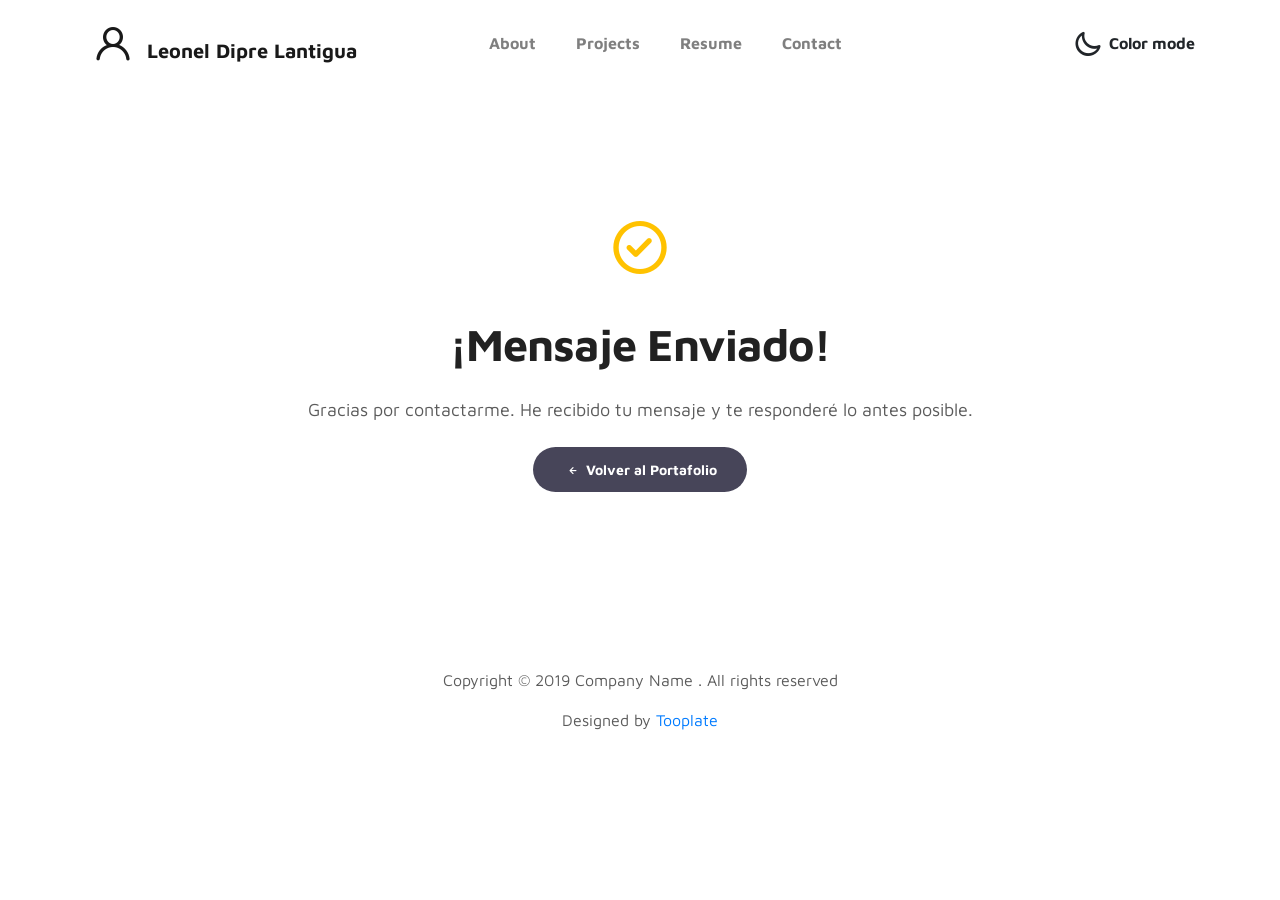
==== thank-you.html @ 057d1d7f "Primer commit Actualizacion y modificaciones de portafolio" ====
<!doctype html>
<html lang="en">
  <head>
    <meta charset="utf-8">
    <meta name="viewport" content="width=device-width, initial-scale=1, shrink-to-fit=no">
    <meta name="description" content="">
    <meta name="author" content="">

    <title>Mensaje Enviado - Portafolio</title>

    <link rel="stylesheet" href="css/bootstrap.min.css">
    <link rel="stylesheet" href="css/unicons.css">
    <link rel="stylesheet" href="css/owl.carousel.min.css">
    <link rel="stylesheet" href="css/owl.theme.default.min.css">

    <!-- MAIN STYLE -->
    <link rel="stylesheet" href="css/tooplate-style.css">
  </head>
  <body>

    <!-- MENU -->
    <nav class="navbar navbar-expand-sm navbar-light">
        <div class="container">
            <a class="navbar-brand" href="index.html"><i class='uil uil-user'></i> Leonel Dipre Lantigua</a>

            <button class="navbar-toggler" type="button" data-toggle="collapse" data-target="#navbarNav" aria-controls="navbarNav" aria-expanded="false"
                aria-label="Toggle navigation">
                <span class="navbar-toggler-icon"></span>
                <span class="navbar-toggler-icon"></span>
                <span class="navbar-toggler-icon"></span>
            </button>

            <div class="collapse navbar-collapse" id="navbarNav">
                <ul class="navbar-nav mx-auto">
                    <li class="nav-item">
                        <a href="index.html#about" class="nav-link"><span data-hover="About">About</span></a>
                    </li>
                    <li class="nav-item">
                        <a href="index.html#project" class="nav-link"><span data-hover="Projects">Projects</span></a>
                    </li>
                    <li class="nav-item">
                        <a href="index.html#resume" class="nav-link"><span data-hover="Resume">Resume</span></a>
                    </li>
                    <li class="nav-item">
                        <a href="index.html#contact" class="nav-link"><span data-hover="Contact">Contact</span></a>
                    </li>
                </ul>

                <ul class="navbar-nav ml-lg-auto">
                    <div class="ml-lg-4">
                      <div class="color-mode d-lg-flex justify-content-center align-items-center">
                        <i class="color-mode-icon"></i>
                        Color mode
                      </div>
                    </div>
                </ul>
            </div>
        </div>
    </nav>

    <!-- THANK YOU MESSAGE -->
    <section class="about full-screen d-lg-flex justify-content-center align-items-center" id="thankyou">
        <div class="container">
            <div class="row justify-content-center">
                <div class="col-lg-8 col-md-10 col-12 text-center">
                    <div class="about-text">
                        <i class="uil uil-check-circle" style="font-size: 4rem; color: #ffc200; margin-bottom: 1rem;"></i>
                        <h1 class="animated animated-text mb-4">¡Mensaje Enviado!</h1>
                        <p class="mb-4">Gracias por contactarme. He recibido tu mensaje y te responderé lo antes posible.</p>
                        
                        <div class="custom-btn-group mt-4">
                          <a href="index.html" class="btn custom-btn custom-btn-bg">
                            <i class='uil uil-arrow-left'></i> Volver al Portafolio
                          </a>
                        </div>
                    </div>
                </div>
            </div>
        </div>
    </section>

    <!-- FOOTER -->
     <footer class="footer py-5">
          <div class="container">
               <div class="row">
                    <div class="col-lg-12 col-12">                                
                        <p class="copyright-text text-center">Copyright &copy; 2019 Company Name . All rights reserved</p>
                        <p class="copyright-text text-center">Designed by <a rel="nofollow" href="https://www.facebook.com/tooplate">Tooplate</a></p>
                    </div>
               </div>
          </div>
     </footer>

    <script src="js/jquery-3.3.1.min.js"></script>
    <script src="js/popper.min.js"></script>
    <script src="js/bootstrap.min.js"></script>
    <script src="js/Headroom.js"></script>
    <script src="js/jQuery.headroom.js"></script>
    <script src="js/owl.carousel.min.js"></script>
    <script src="js/smoothscroll.js"></script>
    <script src="js/custom.js"></script>

  </body>
</html>
---- css/unicons.css ----
@font-face {
  font-family: 'unicons';
  src: url('../font/unicons.eot?42479262');
  src: url('../font/unicons.eot?42479262#iefix') format('embedded-opentype'),
       url('../font/unicons.woff2?42479262') format('woff2'),
       url('../font/unicons.woff?42479262') format('woff'),
       url('../font/unicons.ttf?42479262') format('truetype'),
       url('../font/unicons.svg?42479262#unicons') format('svg');
  font-weight: normal;
  font-style: normal;
}
/* Chrome hack: SVG is rendered more smooth in Windozze. 100% magic, uncomment if you need it. */
/* Note, that will break hinting! In other OS-es font will be not as sharp as it could be */
/*
@media screen and (-webkit-min-device-pixel-ratio:0) {
  @font-face {
    font-family: 'unicons';
    src: url('../font/unicons.svg?42479262#unicons') format('svg');
  }
}
*/
 
 [class^="uil-"]:before, [class*=" uil-"]:before {
  font-family: "unicons";
  font-style: normal;
  font-weight: normal;
  speak: none;
 
  display: inline-block;
  text-decoration: inherit;
  width: 1em;
  margin-right: .2em;
  text-align: center;
  /* opacity: .8; */
 
  /* For safety - reset parent styles, that can break glyph codes*/
  font-variant: normal;
  text-transform: none;
 
  /* fix buttons height, for twitter bootstrap */
  line-height: 1em;
 
  /* Animation center compensation - margins should be symmetric */
  /* remove if not needed */
  margin-left: .2em;
 
  /* you can be more comfortable with increased icons size */
  /* font-size: 120%; */
 
  /* Font smoothing. That was taken from TWBS */
  -webkit-font-smoothing: antialiased;
  -moz-osx-font-smoothing: grayscale;
 
  /* Uncomment for 3D effect */
  /* text-shadow: 1px 1px 1px rgba(127, 127, 127, 0.3); */
}
 
.uil-abacus:before { content: '\e800'; } /* '' */
.uil-accessible-icon-alt:before { content: '\e801'; } /* '' */
.uil-adjust-alt:before { content: '\e802'; } /* '' */
.uil-adjust-circle:before { content: '\e803'; } /* '' */
.uil-adjust-half:before { content: '\e804'; } /* '' */
.uil-adjust:before { content: '\e805'; } /* '' */
.uil-airplay:before { content: '\e806'; } /* '' */
.uil-align-alt:before { content: '\e807'; } /* '' */
.uil-align-center-alt:before { content: '\e808'; } /* '' */
.uil-align-center-h:before { content: '\e809'; } /* '' */
.uil-align-center-justify:before { content: '\e80a'; } /* '' */
.uil-align-center-v:before { content: '\e80b'; } /* '' */
.uil-align-center:before { content: '\e80c'; } /* '' */
.uil-align-justify:before { content: '\e80d'; } /* '' */
.uil-align-left-justify:before { content: '\e80e'; } /* '' */
.uil-align-left:before { content: '\e80f'; } /* '' */
.uil-align-letter-right:before { content: '\e810'; } /* '' */
.uil-align-right-justify:before { content: '\e811'; } /* '' */
.uil-align-right:before { content: '\e812'; } /* '' */
.uil-align:before { content: '\e813'; } /* '' */
.uil-ambulance:before { content: '\e814'; } /* '' */
.uil-analysis:before { content: '\e815'; } /* '' */
.uil-analytics:before { content: '\e816'; } /* '' */
.uil-anchor:before { content: '\e817'; } /* '' */
.uil-android-phone-slash:before { content: '\e818'; } /* '' */
.uil-angle-double-down:before { content: '\e819'; } /* '' */
.uil-angle-double-left:before { content: '\e81a'; } /* '' */
.uil-angle-double-right:before { content: '\e81b'; } /* '' */
.uil-angle-double-up:before { content: '\e81c'; } /* '' */
.uil-angle-down:before { content: '\e81d'; } /* '' */
.uil-angle-left:before { content: '\e81e'; } /* '' */
.uil-angle-right-b:before { content: '\e81f'; } /* '' */
.uil-angle-right:before { content: '\e820'; } /* '' */
.uil-angle-up:before { content: '\e821'; } /* '' */
.uil-annoyed-alt:before { content: '\e822'; } /* '' */
.uil-annoyed:before { content: '\e823'; } /* '' */
.uil-apps:before { content: '\e824'; } /* '' */
.uil-archive-alt:before { content: '\e825'; } /* '' */
.uil-archive:before { content: '\e826'; } /* '' */
.uil-arrow-break:before { content: '\e827'; } /* '' */
.uil-arrow-circle-down:before { content: '\e828'; } /* '' */
.uil-arrow-circle-left:before { content: '\e829'; } /* '' */
.uil-arrow-circle-right:before { content: '\e82a'; } /* '' */
.uil-arrow-circle-up:before { content: '\e82b'; } /* '' */
.uil-arrow-compress-h:before { content: '\e82c'; } /* '' */
.uil-arrow-down-left:before { content: '\e82d'; } /* '' */
.uil-arrow-down-right:before { content: '\e82e'; } /* '' */
.uil-arrow-down:before { content: '\e82f'; } /* '' */
.uil-arrow-from-right:before { content: '\e830'; } /* '' */
.uil-arrow-from-top:before { content: '\e831'; } /* '' */
.uil-arrow-growth:before { content: '\e832'; } /* '' */
.uil-arrow-left:before { content: '\e833'; } /* '' */
.uil-arrow-random:before { content: '\e834'; } /* '' */
.uil-arrow-resize-diagonal:before { content: '\e835'; } /* '' */
.uil-arrow-right:before { content: '\e836'; } /* '' */
.uil-arrow-to-bottom:before { content: '\e837'; } /* '' */
.uil-arrow-to-right:before { content: '\e838'; } /* '' */
.uil-arrow-up-left:before { content: '\e839'; } /* '' */
.uil-arrow-up-right:before { content: '\e83a'; } /* '' */
.uil-arrow-up:before { content: '\e83b'; } /* '' */
.uil-arrows-h-alt:before { content: '\e83c'; } /* '' */
.uil-arrows-h:before { content: '\e83d'; } /* '' */
.uil-arrows-left-down:before { content: '\e83e'; } /* '' */
.uil-arrows-maximize:before { content: '\e83f'; } /* '' */
.uil-arrows-merge:before { content: '\e840'; } /* '' */
.uil-arrows-resize-h:before { content: '\e841'; } /* '' */
.uil-arrows-resize-v:before { content: '\e842'; } /* '' */
.uil-arrows-resize:before { content: '\e843'; } /* '' */
.uil-arrows-right-down:before { content: '\e844'; } /* '' */
.uil-arrows-shrink-h:before { content: '\e845'; } /* '' */
.uil-arrows-shrink-v:before { content: '\e846'; } /* '' */
.uil-arrows-up-right:before { content: '\e847'; } /* '' */
.uil-arrows-v-alt:before { content: '\e848'; } /* '' */
.uil-arrows-v:before { content: '\e849'; } /* '' */
.uil-at:before { content: '\e84a'; } /* '' */
.uil-atm-card:before { content: '\e84b'; } /* '' */
.uil-atom:before { content: '\e84c'; } /* '' */
.uil-auto-flash:before { content: '\e84d'; } /* '' */
.uil-award-alt:before { content: '\e84e'; } /* '' */
.uil-award:before { content: '\e84f'; } /* '' */
.uil-baby-carriage:before { content: '\e850'; } /* '' */
.uil-backpack:before { content: '\e851'; } /* '' */
.uil-backspace:before { content: '\e852'; } /* '' */
.uil-backward:before { content: '\e853'; } /* '' */
.uil-bag-alt:before { content: '\e854'; } /* '' */
.uil-bag-slash:before { content: '\e855'; } /* '' */
.uil-bag:before { content: '\e856'; } /* '' */
.uil-ball:before { content: '\e857'; } /* '' */
.uil-ban:before { content: '\e858'; } /* '' */
.uil-bars:before { content: '\e859'; } /* '' */
.uil-basketball-hoop:before { content: '\e85a'; } /* '' */
.uil-basketball:before { content: '\e85b'; } /* '' */
.uil-battery-bolt:before { content: '\e85c'; } /* '' */
.uil-battery-empty:before { content: '\e85d'; } /* '' */
.uil-bed-double:before { content: '\e85e'; } /* '' */
.uil-bed:before { content: '\e85f'; } /* '' */
.uil-bell-school:before { content: '\e860'; } /* '' */
.uil-bell-slash:before { content: '\e861'; } /* '' */
.uil-bill:before { content: '\e862'; } /* '' */
.uil-bitcoin-circle:before { content: '\e863'; } /* '' */
.uil-bitcoin:before { content: '\e864'; } /* '' */
.uil-bluetooth-b:before { content: '\e865'; } /* '' */
.uil-bolt-alt:before { content: '\e866'; } /* '' */
.uil-bolt-slash:before { content: '\e867'; } /* '' */
.uil-bolt:before { content: '\e868'; } /* '' */
.uil-book-alt:before { content: '\e869'; } /* '' */
.uil-book-medical:before { content: '\e86a'; } /* '' */
.uil-book-open:before { content: '\e86b'; } /* '' */
.uil-book-reader:before { content: '\e86c'; } /* '' */
.uil-book:before { content: '\e86d'; } /* '' */
.uil-bookmark-full:before { content: '\e86e'; } /* '' */
.uil-bookmark:before { content: '\e86f'; } /* '' */
.uil-books:before { content: '\e870'; } /* '' */
.uil-boombox:before { content: '\e871'; } /* '' */
.uil-border-alt:before { content: '\e872'; } /* '' */
.uil-border-bottom:before { content: '\e873'; } /* '' */
.uil-border-clear:before { content: '\e874'; } /* '' */
.uil-border-horizontal:before { content: '\e875'; } /* '' */
.uil-border-inner:before { content: '\e876'; } /* '' */
.uil-border-left:before { content: '\e877'; } /* '' */
.uil-border-out:before { content: '\e878'; } /* '' */
.uil-border-right:before { content: '\e879'; } /* '' */
.uil-border-top:before { content: '\e87a'; } /* '' */
.uil-border-vertical:before { content: '\e87b'; } /* '' */
.uil-box:before { content: '\e87c'; } /* '' */
.uil-briefcase-alt:before { content: '\e87d'; } /* '' */
.uil-briefcase:before { content: '\e87e'; } /* '' */
.uil-bright:before { content: '\e87f'; } /* '' */
.uil-brightness-empty:before { content: '\e880'; } /* '' */
.uil-brightness-half:before { content: '\e881'; } /* '' */
.uil-brightness-low:before { content: '\e882'; } /* '' */
.uil-brightness-minus:before { content: '\e883'; } /* '' */
.uil-brightness-plus:before { content: '\e884'; } /* '' */
.uil-brightness:before { content: '\e885'; } /* '' */
.uil-bring-bottom:before { content: '\e886'; } /* '' */
.uil-bring-front:before { content: '\e887'; } /* '' */
.uil-brush-alt:before { content: '\e888'; } /* '' */
.uil-bug:before { content: '\e889'; } /* '' */
.uil-building:before { content: '\e88a'; } /* '' */
.uil-bullseye:before { content: '\e88b'; } /* '' */
.uil-bus-alt:before { content: '\e88c'; } /* '' */
.uil-bus-school:before { content: '\e88d'; } /* '' */
.uil-bus:before { content: '\e88e'; } /* '' */
.uil-calcualtor:before { content: '\e88f'; } /* '' */
.uil-calculator-alt:before { content: '\e890'; } /* '' */
.uil-calendar-alt:before { content: '\e891'; } /* '' */
.uil-calendar-slash:before { content: '\e892'; } /* '' */
.uil-calender:before { content: '\e893'; } /* '' */
.uil-calling:before { content: '\e894'; } /* '' */
.uil-camera-plus:before { content: '\e895'; } /* '' */
.uil-camera-slash:before { content: '\e896'; } /* '' */
.uil-camera:before { content: '\e897'; } /* '' */
.uil-cancel:before { content: '\e898'; } /* '' */
.uil-capsule:before { content: '\e899'; } /* '' */
.uil-capture:before { content: '\e89a'; } /* '' */
.uil-car-sideview:before { content: '\e89b'; } /* '' */
.uil-car-slash:before { content: '\e89c'; } /* '' */
.uil-car-wash:before { content: '\e89d'; } /* '' */
.uil-car:before { content: '\e89e'; } /* '' */
.uil-card-atm:before { content: '\e89f'; } /* '' */
.uil-caret-right:before { content: '\e8a0'; } /* '' */
.uil-cart:before { content: '\e8a1'; } /* '' */
.uil-cell:before { content: '\e8a2'; } /* '' */
.uil-celsius:before { content: '\e8a3'; } /* '' */
.uil-chart-bar-alt:before { content: '\e8a4'; } /* '' */
.uil-chart-bar:before { content: '\e8a5'; } /* '' */
.uil-chart-down:before { content: '\e8a6'; } /* '' */
.uil-chart-growth-alt:before { content: '\e8a7'; } /* '' */
.uil-chart-growth:before { content: '\e8a8'; } /* '' */
.uil-chart-line:before { content: '\e8a9'; } /* '' */
.uil-chart-pie-alt:before { content: '\e8aa'; } /* '' */
.uil-chart-pie:before { content: '\e8ab'; } /* '' */
.uil-chart:before { content: '\e8ac'; } /* '' */
.uil-chat-bubble-user:before { content: '\e8ad'; } /* '' */
.uil-chat-info:before { content: '\e8ae'; } /* '' */
.uil-chat:before { content: '\e8af'; } /* '' */
.uil-check-circle:before { content: '\e8b0'; } /* '' */
.uil-check-square:before { content: '\e8b1'; } /* '' */
.uil-check:before { content: '\e8b2'; } /* '' */
.uil-circle-layer:before { content: '\e8b3'; } /* '' */
.uil-circle:before { content: '\e8b4'; } /* '' */
.uil-circuit:before { content: '\e8b5'; } /* '' */
.uil-clapper-board:before { content: '\e8b6'; } /* '' */
.uil-clipboard-alt:before { content: '\e8b7'; } /* '' */
.uil-clipboard-blank:before { content: '\e8b8'; } /* '' */
.uil-clipboard-notes:before { content: '\e8b9'; } /* '' */
.uil-clipboard:before { content: '\e8ba'; } /* '' */
.uil-clock-eight:before { content: '\e8bb'; } /* '' */
.uil-clock-five:before { content: '\e8bc'; } /* '' */
.uil-clock-nine:before { content: '\e8bd'; } /* '' */
.uil-clock-seven:before { content: '\e8be'; } /* '' */
.uil-clock-ten:before { content: '\e8bf'; } /* '' */
.uil-clock-three:before { content: '\e8c0'; } /* '' */
.uil-clock-two:before { content: '\e8c1'; } /* '' */
.uil-clock:before { content: '\e8c2'; } /* '' */
.uil-closed-captioning:before { content: '\e8c3'; } /* '' */
.uil-cloud-block:before { content: '\e8c4'; } /* '' */
.uil-cloud-bookmark:before { content: '\e8c5'; } /* '' */
.uil-cloud-check:before { content: '\e8c6'; } /* '' */
.uil-cloud-computing:before { content: '\e8c7'; } /* '' */
.uil-cloud-data-connection:before { content: '\e8c8'; } /* '' */
.uil-cloud-database-tree:before { content: '\e8c9'; } /* '' */
.uil-cloud-download:before { content: '\e8ca'; } /* '' */
.uil-cloud-drizzle:before { content: '\e8cb'; } /* '' */
.uil-cloud-exclamation:before { content: '\e8cc'; } /* '' */
.uil-cloud-hail:before { content: '\e8cd'; } /* '' */
.uil-cloud-heart:before { content: '\e8ce'; } /* '' */
.uil-cloud-info:before { content: '\e8cf'; } /* '' */
.uil-cloud-lock:before { content: '\e8d0'; } /* '' */
.uil-cloud-meatball:before { content: '\e8d1'; } /* '' */
.uil-cloud-moon-hail:before { content: '\e8d2'; } /* '' */
.uil-cloud-moon-meatball:before { content: '\e8d3'; } /* '' */
.uil-cloud-moon-rain:before { content: '\e8d4'; } /* '' */
.uil-cloud-moon-showers:before { content: '\e8d5'; } /* '' */
.uil-cloud-moon:before { content: '\e8d6'; } /* '' */
.uil-cloud-question:before { content: '\e8d7'; } /* '' */
.uil-cloud-rain-sun:before { content: '\e8d8'; } /* '' */
.uil-cloud-rain:before { content: '\e8d9'; } /* '' */
.uil-cloud-redo:before { content: '\e8da'; } /* '' */
.uil-cloud-set:before { content: '\e8db'; } /* '' */
.uil-cloud-share:before { content: '\e8dc'; } /* '' */
.uil-cloud-shield:before { content: '\e8dd'; } /* '' */
.uil-cloud-showers-alt:before { content: '\e8de'; } /* '' */
.uil-cloud-showers-heavy:before { content: '\e8df'; } /* '' */
.uil-cloud-showers:before { content: '\e8e0'; } /* '' */
.uil-cloud-slash:before { content: '\e8e1'; } /* '' */
.uil-cloud-sun-hail:before { content: '\e8e2'; } /* '' */
.uil-cloud-sun-meatball:before { content: '\e8e3'; } /* '' */
.uil-cloud-sun-rain-alt:before { content: '\e8e4'; } /* '' */
.uil-cloud-sun-rain:before { content: '\e8e5'; } /* '' */
.uil-cloud-sun-tear:before { content: '\e8e6'; } /* '' */
.uil-cloud-sun:before { content: '\e8e7'; } /* '' */
.uil-cloud-times:before { content: '\e8e8'; } /* '' */
.uil-cloud-unlock:before { content: '\e8e9'; } /* '' */
.uil-cloud-upload:before { content: '\e8ea'; } /* '' */
.uil-cloud-wifi:before { content: '\e8eb'; } /* '' */
.uil-cloud-wind:before { content: '\e8ec'; } /* '' */
.uil-cloud:before { content: '\e8ed'; } /* '' */
.uil-clouds:before { content: '\e8ee'; } /* '' */
.uil-club:before { content: '\e8ef'; } /* '' */
.uil-code:before { content: '\e8f0'; } /* '' */
.uil-coffee:before { content: '\e8f1'; } /* '' */
.uil-cog:before { content: '\e8f2'; } /* '' */
.uil-coins:before { content: '\e8f3'; } /* '' */
.uil-columns:before { content: '\e8f4'; } /* '' */
.uil-comment-alt-block:before { content: '\e8f5'; } /* '' */
.uil-comment-alt-chart-lines:before { content: '\e8f6'; } /* '' */
.uil-comment-alt-check:before { content: '\e8f7'; } /* '' */
.uil-comment-alt-dots:before { content: '\e8f8'; } /* '' */
.uil-comment-alt-download:before { content: '\e8f9'; } /* '' */
.uil-comment-alt-edit:before { content: '\e8fa'; } /* '' */
.uil-comment-alt-exclamation:before { content: '\e8fb'; } /* '' */
.uil-comment-alt-heart:before { content: '\e8fc'; } /* '' */
.uil-comment-alt-image:before { content: '\e8fd'; } /* '' */
.uil-comment-alt-info:before { content: '\e8fe'; } /* '' */
.uil-comment-alt-lines:before { content: '\e8ff'; } /* '' */
.uil-comment-alt-lock:before { content: '\e900'; } /* '' */
.uil-comment-alt-medical:before { content: '\e901'; } /* '' */
.uil-comment-alt-message:before { content: '\e902'; } /* '' */
.uil-comment-alt-notes:before { content: '\e903'; } /* '' */
.uil-comment-alt-plus:before { content: '\e904'; } /* '' */
.uil-comment-alt-question:before { content: '\e905'; } /* '' */
.uil-comment-alt-redo:before { content: '\e906'; } /* '' */
.uil-comment-alt-search:before { content: '\e907'; } /* '' */
.uil-comment-alt-share:before { content: '\e908'; } /* '' */
.uil-comment-alt-shield:before { content: '\e909'; } /* '' */
.uil-comment-alt-upload:before { content: '\e90a'; } /* '' */
.uil-comment-alt-verify:before { content: '\e90b'; } /* '' */
.uil-comment-alt:before { content: '\e90c'; } /* '' */
.uil-comment-block:before { content: '\e90d'; } /* '' */
.uil-comment-chart-line:before { content: '\e90e'; } /* '' */
.uil-comment-check:before { content: '\e90f'; } /* '' */
.uil-comment-dots:before { content: '\e910'; } /* '' */
.uil-comment-download:before { content: '\e911'; } /* '' */
.uil-comment-edit:before { content: '\e912'; } /* '' */
.uil-comment-exclamation:before { content: '\e913'; } /* '' */
.uil-comment-heart:before { content: '\e914'; } /* '' */
.uil-comment-image:before { content: '\e915'; } /* '' */
.uil-comment-info-alt:before { content: '\e916'; } /* '' */
.uil-comment-info:before { content: '\e917'; } /* '' */
.uil-comment-lines:before { content: '\e918'; } /* '' */
.uil-comment-lock:before { content: '\e919'; } /* '' */
.uil-comment-medical:before { content: '\e91a'; } /* '' */
.uil-comment-message:before { content: '\e91b'; } /* '' */
.uil-comment-notes:before { content: '\e91c'; } /* '' */
.uil-comment-plus:before { content: '\e91d'; } /* '' */
.uil-comment-question:before { content: '\e91e'; } /* '' */
.uil-comment-redo:before { content: '\e91f'; } /* '' */
.uil-comment-search:before { content: '\e920'; } /* '' */
.uil-comment-share:before { content: '\e921'; } /* '' */
.uil-comment-shield:before { content: '\e922'; } /* '' */
.uil-comment-slash:before { content: '\e923'; } /* '' */
.uil-comment-upload:before { content: '\e924'; } /* '' */
.uil-comment-verify:before { content: '\e925'; } /* '' */
.uil-comment:before { content: '\e926'; } /* '' */
.uil-comments-alt:before { content: '\e927'; } /* '' */
.uil-comments:before { content: '\e928'; } /* '' */
.uil-commnet-alt-slash:before { content: '\e929'; } /* '' */
.uil-compact-disc:before { content: '\e92a'; } /* '' */
.uil-compass:before { content: '\e92b'; } /* '' */
.uil-compress-alt-left:before { content: '\e92c'; } /* '' */
.uil-compress-alt:before { content: '\e92d'; } /* '' */
.uil-compress-arrows:before { content: '\e92e'; } /* '' */
.uil-compress-lines:before { content: '\e92f'; } /* '' */
.uil-compress-point:before { content: '\e930'; } /* '' */
.uil-compress-v:before { content: '\e931'; } /* '' */
.uil-compress:before { content: '\e932'; } /* '' */
.uil-computer-mouse:before { content: '\e933'; } /* '' */
.uil-confused:before { content: '\e934'; } /* '' */
.uil-constructor:before { content: '\e935'; } /* '' */
.uil-copy-alt:before { content: '\e936'; } /* '' */
.uil-copy-landscape:before { content: '\e937'; } /* '' */
.uil-copy:before { content: '\e938'; } /* '' */
.uil-copyright:before { content: '\e939'; } /* '' */
.uil-corner-down-left:before { content: '\e93a'; } /* '' */
.uil-corner-down-right-alt:before { content: '\e93b'; } /* '' */
.uil-corner-down-right:before { content: '\e93c'; } /* '' */
.uil-corner-left-down:before { content: '\e93d'; } /* '' */
.uil-corner-right-down:before { content: '\e93e'; } /* '' */
.uil-corner-up-left-alt:before { content: '\e93f'; } /* '' */
.uil-corner-up-left:before { content: '\e940'; } /* '' */
.uil-corner-up-right-alt:before { content: '\e941'; } /* '' */
.uil-corner-up-right:before { content: '\e942'; } /* '' */
.uil-creative-commons-pd-alt:before { content: '\e943'; } /* '' */
.uil-creative-commons-pd:before { content: '\e944'; } /* '' */
.uil-crockery:before { content: '\e945'; } /* '' */
.uil-crop-alt-rotate-left:before { content: '\e946'; } /* '' */
.uil-crop-alt-rotate-right:before { content: '\e947'; } /* '' */
.uil-crop-alt:before { content: '\e948'; } /* '' */
.uil-crosshair-alt:before { content: '\e949'; } /* '' */
.uil-crosshair:before { content: '\e94a'; } /* '' */
.uil-crosshairs:before { content: '\e94b'; } /* '' */
.uil-cube:before { content: '\e94c'; } /* '' */
.uil-data-sharing:before { content: '\e94d'; } /* '' */
.uil-database-alt:before { content: '\e94e'; } /* '' */
.uil-database:before { content: '\e94f'; } /* '' */
.uil-desert:before { content: '\e950'; } /* '' */
.uil-desktop-alt-slash:before { content: '\e951'; } /* '' */
.uil-desktop-alt:before { content: '\e952'; } /* '' */
.uil-desktop-cloud-alt:before { content: '\e953'; } /* '' */
.uil-desktop-slash:before { content: '\e954'; } /* '' */
.uil-desktop:before { content: '\e955'; } /* '' */
.uil-dialpad-alt:before { content: '\e956'; } /* '' */
.uil-dialpad:before { content: '\e957'; } /* '' */
.uil-diamond:before { content: '\e958'; } /* '' */
.uil-diary-alt:before { content: '\e959'; } /* '' */
.uil-diary:before { content: '\e95a'; } /* '' */
.uil-dice-five:before { content: '\e95b'; } /* '' */
.uil-dice-four:before { content: '\e95c'; } /* '' */
.uil-dice-one:before { content: '\e95d'; } /* '' */
.uil-dice-six:before { content: '\e95e'; } /* '' */
.uil-dice-three:before { content: '\e95f'; } /* '' */
.uil-dice-two:before { content: '\e960'; } /* '' */
.uil-direction:before { content: '\e961'; } /* '' */
.uil-directions:before { content: '\e962'; } /* '' */
.uil-dizzy-meh:before { content: '\e963'; } /* '' */
.uil-dna:before { content: '\e964'; } /* '' */
.uil-document-layout-center:before { content: '\e965'; } /* '' */
.uil-document-layout-left:before { content: '\e966'; } /* '' */
.uil-document-layout-right:before { content: '\e967'; } /* '' */
.uil-document:before { content: '\e968'; } /* '' */
.uil-dollar-alt:before { content: '\e969'; } /* '' */
.uil-dollar-sign-alt:before { content: '\e96a'; } /* '' */
.uil-dollar-sign:before { content: '\e96b'; } /* '' */
.uil-down-arrow:before { content: '\e96c'; } /* '' */
.uil-download-alt:before { content: '\e96d'; } /* '' */
.uil-dribbble:before { content: '\e96e'; } /* '' */
.uil-drill:before { content: '\e96f'; } /* '' */
.uil-dropbox:before { content: '\e970'; } /* '' */
.uil-dumbbell:before { content: '\e971'; } /* '' */
.uil-edit-alt:before { content: '\e972'; } /* '' */
.uil-edit:before { content: '\e973'; } /* '' */
.uil-ellipsis-h:before { content: '\e974'; } /* '' */
.uil-ellipsis-v:before { content: '\e975'; } /* '' */
.uil-emoji:before { content: '\e976'; } /* '' */
.uil-enter:before { content: '\e977'; } /* '' */
.uil-entry:before { content: '\e978'; } /* '' */
.uil-envelope-add:before { content: '\e979'; } /* '' */
.uil-envelope-alt:before { content: '\e97a'; } /* '' */
.uil-envelope-block:before { content: '\e97b'; } /* '' */
.uil-envelope-bookmark:before { content: '\e97c'; } /* '' */
.uil-envelope-check:before { content: '\e97d'; } /* '' */
.uil-envelope-download-alt:before { content: '\e97e'; } /* '' */
.uil-envelope-download:before { content: '\e97f'; } /* '' */
.uil-envelope-edit:before { content: '\e980'; } /* '' */
.uil-envelope-exclamation:before { content: '\e981'; } /* '' */
.uil-envelope-heart:before { content: '\e982'; } /* '' */
.uil-envelope-info:before { content: '\e983'; } /* '' */
.uil-envelope-lock:before { content: '\e984'; } /* '' */
.uil-envelope-minus:before { content: '\e985'; } /* '' */
.uil-envelope-open:before { content: '\e986'; } /* '' */
.uil-envelope-question:before { content: '\e987'; } /* '' */
.uil-envelope-receive:before { content: '\e988'; } /* '' */
.uil-envelope-redo:before { content: '\e989'; } /* '' */
.uil-envelope-search:before { content: '\e98a'; } /* '' */
.uil-envelope-send:before { content: '\e98b'; } /* '' */
.uil-envelope-share:before { content: '\e98c'; } /* '' */
.uil-envelope-shield:before { content: '\e98d'; } /* '' */
.uil-envelope-star:before { content: '\e98e'; } /* '' */
.uil-envelope-times:before { content: '\e98f'; } /* '' */
.uil-envelope-upload-alt:before { content: '\e990'; } /* '' */
.uil-envelope-upload:before { content: '\e991'; } /* '' */
.uil-envelope:before { content: '\e992'; } /* '' */
.uil-envelopes:before { content: '\e993'; } /* '' */
.uil-equal-circle:before { content: '\e994'; } /* '' */
.uil-euro-circle:before { content: '\e995'; } /* '' */
.uil-euro:before { content: '\e996'; } /* '' */
.uil-exchange-alt:before { content: '\e997'; } /* '' */
.uil-exchange:before { content: '\e998'; } /* '' */
.uil-exclamation-circle:before { content: '\e999'; } /* '' */
.uil-exclamation-octagon:before { content: '\e99a'; } /* '' */
.uil-exclamation-triangle:before { content: '\e99b'; } /* '' */
.uil-exclude:before { content: '\e99c'; } /* '' */
.uil-exit:before { content: '\e99d'; } /* '' */
.uil-expand-alt:before { content: '\e99e'; } /* '' */
.uil-expand-arrows-alt:before { content: '\e99f'; } /* '' */
.uil-expand-arrows:before { content: '\e9a0'; } /* '' */
.uil-expand-from-corner:before { content: '\e9a1'; } /* '' */
.uil-expand-left:before { content: '\e9a2'; } /* '' */
.uil-export:before { content: '\e9a3'; } /* '' */
.uil-exposure-alt:before { content: '\e9a4'; } /* '' */
.uil-exposure-increase:before { content: '\e9a5'; } /* '' */
.uil-external-link-alt:before { content: '\e9a6'; } /* '' */
.uil-eye-slash:before { content: '\e9a7'; } /* '' */
.uil-eye:before { content: '\e9a8'; } /* '' */
.uil-facebook:before { content: '\e9a9'; } /* '' */
.uil-fahrenheit:before { content: '\e9aa'; } /* '' */
.uil-fast-mail-alt:before { content: '\e9ab'; } /* '' */
.uil-fast-mail:before { content: '\e9ac'; } /* '' */
.uil-favorite:before { content: '\e9ad'; } /* '' */
.uil-feedback:before { content: '\e9ae'; } /* '' */
.uil-file-alt:before { content: '\e9af'; } /* '' */
.uil-file-blank:before { content: '\e9b0'; } /* '' */
.uil-file-block-alt:before { content: '\e9b1'; } /* '' */
.uil-file-bookmark-alt:before { content: '\e9b2'; } /* '' */
.uil-file-check-alt:before { content: '\e9b3'; } /* '' */
.uil-file-check:before { content: '\e9b4'; } /* '' */
.uil-file-contract-dollar:before { content: '\e9b5'; } /* '' */
.uil-file-copy-alt:before { content: '\e9b6'; } /* '' */
.uil-file-download-alt:before { content: '\e9b7'; } /* '' */
.uil-file-download:before { content: '\e9b8'; } /* '' */
.uil-file-edit-alt:before { content: '\e9b9'; } /* '' */
.uil-file-exclamation-alt:before { content: '\e9ba'; } /* '' */
.uil-file-exclamation:before { content: '\e9bb'; } /* '' */
.uil-file-heart:before { content: '\e9bc'; } /* '' */
.uil-file-info-alt:before { content: '\e9bd'; } /* '' */
.uil-file-landscape-alt:before { content: '\e9be'; } /* '' */
.uil-file-landscape:before { content: '\e9bf'; } /* '' */
.uil-file-lanscape-slash:before { content: '\e9c0'; } /* '' */
.uil-file-lock-alt:before { content: '\e9c1'; } /* '' */
.uil-file-medical-alt:before { content: '\e9c2'; } /* '' */
.uil-file-medical:before { content: '\e9c3'; } /* '' */
.uil-file-minus-alt:before { content: '\e9c4'; } /* '' */
.uil-file-minus:before { content: '\e9c5'; } /* '' */
.uil-file-network:before { content: '\e9c6'; } /* '' */
.uil-file-plus-alt:before { content: '\e9c7'; } /* '' */
.uil-file-plus:before { content: '\e9c8'; } /* '' */
.uil-file-question-alt:before { content: '\e9c9'; } /* '' */
.uil-file-question:before { content: '\e9ca'; } /* '' */
.uil-file-redo-alt:before { content: '\e9cb'; } /* '' */
.uil-file-search-alt:before { content: '\e9cc'; } /* '' */
.uil-file-share-alt:before { content: '\e9cd'; } /* '' */
.uil-file-shield-alt:before { content: '\e9ce'; } /* '' */
.uil-file-slash:before { content: '\e9cf'; } /* '' */
.uil-file-times-alt:before { content: '\e9d0'; } /* '' */
.uil-file-times:before { content: '\e9d1'; } /* '' */
.uil-file-upload-alt:before { content: '\e9d2'; } /* '' */
.uil-file-upload:before { content: '\e9d3'; } /* '' */
.uil-file:before { content: '\e9d4'; } /* '' */
.uil-files-landscapes-alt:before { content: '\e9d5'; } /* '' */
.uil-files-landscapes:before { content: '\e9d6'; } /* '' */
.uil-film:before { content: '\e9d7'; } /* '' */
.uil-filter-slash:before { content: '\e9d8'; } /* '' */
.uil-filter:before { content: '\e9d9'; } /* '' */
.uil-flask-potion:before { content: '\e9da'; } /* '' */
.uil-flask:before { content: '\e9db'; } /* '' */
.uil-flip-h-alt:before { content: '\e9dc'; } /* '' */
.uil-flip-h:before { content: '\e9dd'; } /* '' */
.uil-flip-v-alt:before { content: '\e9de'; } /* '' */
.uil-flip-v:before { content: '\e9df'; } /* '' */
.uil-flower:before { content: '\e9e0'; } /* '' */
.uil-focus-add:before { content: '\e9e1'; } /* '' */
.uil-focus-target:before { content: '\e9e2'; } /* '' */
.uil-focus:before { content: '\e9e3'; } /* '' */
.uil-folder-check:before { content: '\e9e4'; } /* '' */
.uil-folder-download:before { content: '\e9e5'; } /* '' */
.uil-folder-exclamation:before { content: '\e9e6'; } /* '' */
.uil-folder-heart:before { content: '\e9e7'; } /* '' */
.uil-folder-info:before { content: '\e9e8'; } /* '' */
.uil-folder-lock:before { content: '\e9e9'; } /* '' */
.uil-folder-medical:before { content: '\e9ea'; } /* '' */
.uil-folder-minus:before { content: '\e9eb'; } /* '' */
.uil-folder-network:before { content: '\e9ec'; } /* '' */
.uil-folder-plus:before { content: '\e9ed'; } /* '' */
.uil-folder-question:before { content: '\e9ee'; } /* '' */
.uil-folder-slash:before { content: '\e9ef'; } /* '' */
.uil-folder-times:before { content: '\e9f0'; } /* '' */
.uil-folder-upload:before { content: '\e9f1'; } /* '' */
.uil-folder:before { content: '\e9f2'; } /* '' */
.uil-food:before { content: '\e9f3'; } /* '' */
.uil-football-american:before { content: '\e9f4'; } /* '' */
.uil-football-ball:before { content: '\e9f5'; } /* '' */
.uil-football:before { content: '\e9f6'; } /* '' */
.uil-forecastcloud-moon-tear:before { content: '\e9f7'; } /* '' */
.uil-forwaded-call:before { content: '\e9f8'; } /* '' */
.uil-forward:before { content: '\e9f9'; } /* '' */
.uil-frown:before { content: '\e9fa'; } /* '' */
.uil-game-structure:before { content: '\e9fb'; } /* '' */
.uil-game:before { content: '\e9fc'; } /* '' */
.uil-gift:before { content: '\e9fd'; } /* '' */
.uil-glass-martini-alt-slash:before { content: '\e9fe'; } /* '' */
.uil-glass-martini-alt:before { content: '\e9ff'; } /* '' */
.uil-glass-martini:before { content: '\ea00'; } /* '' */
.uil-glass-tea:before { content: '\ea01'; } /* '' */
.uil-glass:before { content: '\ea02'; } /* '' */
.uil-globe:before { content: '\ea03'; } /* '' */
.uil-gold:before { content: '\ea04'; } /* '' */
.uil-google-drive:before { content: '\ea05'; } /* '' */
.uil-graduation-hat:before { content: '\ea06'; } /* '' */
.uil-graph-bar:before { content: '\ea07'; } /* '' */
.uil-grid:before { content: '\ea08'; } /* '' */
.uil-grids:before { content: '\ea09'; } /* '' */
.uil-grin-tongue-wink-alt:before { content: '\ea0a'; } /* '' */
.uil-grin-tongue-wink:before { content: '\ea0b'; } /* '' */
.uil-grin:before { content: '\ea0c'; } /* '' */
.uil-grip-horizontal-line:before { content: '\ea0d'; } /* '' */
.uil-hdd:before { content: '\ea0e'; } /* '' */
.uil-headphones-alt:before { content: '\ea0f'; } /* '' */
.uil-headphones:before { content: '\ea10'; } /* '' */
.uil-heart-alt:before { content: '\ea11'; } /* '' */
.uil-heart-medical:before { content: '\ea12'; } /* '' */
.uil-heart-rate:before { content: '\ea13'; } /* '' */
.uil-heart-sign:before { content: '\ea14'; } /* '' */
.uil-heart:before { content: '\ea15'; } /* '' */
.uil-heartbeat:before { content: '\ea16'; } /* '' */
.uil-history-alt:before { content: '\ea17'; } /* '' */
.uil-history:before { content: '\ea18'; } /* '' */
.uil-home-alt:before { content: '\ea19'; } /* '' */
.uil-home:before { content: '\ea1a'; } /* '' */
.uil-horizontal-align-center:before { content: '\ea1b'; } /* '' */
.uil-horizontal-align-left:before { content: '\ea1c'; } /* '' */
.uil-horizontal-align-right:before { content: '\ea1d'; } /* '' */
.uil-horizontal-distribution-center:before { content: '\ea1e'; } /* '' */
.uil-horizontal-distribution-left:before { content: '\ea1f'; } /* '' */
.uil-horizontal-distribution-right:before { content: '\ea20'; } /* '' */
.uil-hunting:before { content: '\ea21'; } /* '' */
.uil-image-alt-slash:before { content: '\ea22'; } /* '' */
.uil-image-block:before { content: '\ea23'; } /* '' */
.uil-image-broken:before { content: '\ea24'; } /* '' */
.uil-image-check:before { content: '\ea25'; } /* '' */
.uil-image-download:before { content: '\ea26'; } /* '' */
.uil-image-edit:before { content: '\ea27'; } /* '' */
.uil-image-lock:before { content: '\ea28'; } /* '' */
.uil-image-minus:before { content: '\ea29'; } /* '' */
.uil-image-plus:before { content: '\ea2a'; } /* '' */
.uil-image-question:before { content: '\ea2b'; } /* '' */
.uil-image-redo:before { content: '\ea2c'; } /* '' */
.uil-image-resize-landscape:before { content: '\ea2d'; } /* '' */
.uil-image-resize-square:before { content: '\ea2e'; } /* '' */
.uil-image-search:before { content: '\ea2f'; } /* '' */
.uil-image-share:before { content: '\ea30'; } /* '' */
.uil-image-shield:before { content: '\ea31'; } /* '' */
.uil-image-slash:before { content: '\ea32'; } /* '' */
.uil-image-times:before { content: '\ea33'; } /* '' */
.uil-image-upload:before { content: '\ea34'; } /* '' */
.uil-image-v:before { content: '\ea35'; } /* '' */
.uil-image:before { content: '\ea36'; } /* '' */
.uil-images:before { content: '\ea37'; } /* '' */
.uil-incoming-call:before { content: '\ea38'; } /* '' */
.uil-info-circle:before { content: '\ea39'; } /* '' */
.uil-instagram:before { content: '\ea3a'; } /* '' */
.uil-invoice:before { content: '\ea3b'; } /* '' */
.uil-jackhammer:before { content: '\ea3c'; } /* '' */
.uil-kayak:before { content: '\ea3d'; } /* '' */
.uil-key-skeleton-alt:before { content: '\ea3e'; } /* '' */
.uil-key-skeleton:before { content: '\ea3f'; } /* '' */
.uil-keyboard-alt:before { content: '\ea40'; } /* '' */
.uil-keyboard-hide:before { content: '\ea41'; } /* '' */
.uil-keyboard-show:before { content: '\ea42'; } /* '' */
.uil-keyboard:before { content: '\ea43'; } /* '' */
.uil-keyhole-circle:before { content: '\ea44'; } /* '' */
.uil-keyhole-square-full:before { content: '\ea45'; } /* '' */
.uil-keyhole-square:before { content: '\ea46'; } /* '' */
.uil-kid:before { content: '\ea47'; } /* '' */
.uil-label-alt:before { content: '\ea48'; } /* '' */
.uil-label:before { content: '\ea49'; } /* '' */
.uil-lamp:before { content: '\ea4a'; } /* '' */
.uil-laptop-cloud:before { content: '\ea4b'; } /* '' */
.uil-laptop:before { content: '\ea4c'; } /* '' */
.uil-laughing:before { content: '\ea4d'; } /* '' */
.uil-layer-group-slash:before { content: '\ea4e'; } /* '' */
.uil-layer-group:before { content: '\ea4f'; } /* '' */
.uil-layers-alt:before { content: '\ea50'; } /* '' */
.uil-layers-slash:before { content: '\ea51'; } /* '' */
.uil-layers:before { content: '\ea52'; } /* '' */
.uil-left-arrow-from-left:before { content: '\ea53'; } /* '' */
.uil-left-arrow-to-left:before { content: '\ea54'; } /* '' */
.uil-left-indent-alt:before { content: '\ea55'; } /* '' */
.uil-left-indent:before { content: '\ea56'; } /* '' */
.uil-life-ring:before { content: '\ea57'; } /* '' */
.uil-lightbulb-alt:before { content: '\ea58'; } /* '' */
.uil-lightbulb:before { content: '\ea59'; } /* '' */
.uil-line-alt:before { content: '\ea5a'; } /* '' */
.uil-line-spacing:before { content: '\ea5b'; } /* '' */
.uil-link-alt:before { content: '\ea5c'; } /* '' */
.uil-link-broken:before { content: '\ea5d'; } /* '' */
.uil-link-h:before { content: '\ea5e'; } /* '' */
.uil-link:before { content: '\ea5f'; } /* '' */
.uil-list-ui-alt:before { content: '\ea60'; } /* '' */
.uil-list-ul:before { content: '\ea61'; } /* '' */
.uil-location-arrow-alt:before { content: '\ea62'; } /* '' */
.uil-location-arrow:before { content: '\ea63'; } /* '' */
.uil-location-pin-alt:before { content: '\ea64'; } /* '' */
.uil-location-point:before { content: '\ea65'; } /* '' */
.uil-location:before { content: '\ea66'; } /* '' */
.uil-lock-access:before { content: '\ea67'; } /* '' */
.uil-lock-alt:before { content: '\ea68'; } /* '' */
.uil-lock-open-alt:before { content: '\ea69'; } /* '' */
.uil-lock-slash:before { content: '\ea6a'; } /* '' */
.uil-lock:before { content: '\ea6b'; } /* '' */
.uil-mailbox-alt:before { content: '\ea6c'; } /* '' */
.uil-mailbox:before { content: '\ea6d'; } /* '' */
.uil-map-marker-alt:before { content: '\ea6e'; } /* '' */
.uil-map-marker-edit:before { content: '\ea6f'; } /* '' */
.uil-map-marker-info:before { content: '\ea70'; } /* '' */
.uil-map-marker-minus:before { content: '\ea71'; } /* '' */
.uil-map-marker-plus:before { content: '\ea72'; } /* '' */
.uil-map-marker-question:before { content: '\ea73'; } /* '' */
.uil-map-marker-shield:before { content: '\ea74'; } /* '' */
.uil-map-marker-slash:before { content: '\ea75'; } /* '' */
.uil-map-marker:before { content: '\ea76'; } /* '' */
.uil-map-pin-alt:before { content: '\ea77'; } /* '' */
.uil-map-pin:before { content: '\ea78'; } /* '' */
.uil-map:before { content: '\ea79'; } /* '' */
.uil-mars:before { content: '\ea7a'; } /* '' */
.uil-maximize-left:before { content: '\ea7b'; } /* '' */
.uil-medal:before { content: '\ea7c'; } /* '' */
.uil-medical-drip:before { content: '\ea7d'; } /* '' */
.uil-medical-square-full:before { content: '\ea7e'; } /* '' */
.uil-medical-square:before { content: '\ea7f'; } /* '' */
.uil-medical:before { content: '\ea80'; } /* '' */
.uil-medkit:before { content: '\ea81'; } /* '' */
.uil-meeting-board:before { content: '\ea82'; } /* '' */
.uil-meh-alt:before { content: '\ea83'; } /* '' */
.uil-meh-closed-eye:before { content: '\ea84'; } /* '' */
.uil-meh:before { content: '\ea85'; } /* '' */
.uil-message:before { content: '\ea86'; } /* '' */
.uil-microphone-slash:before { content: '\ea87'; } /* '' */
.uil-microphone:before { content: '\ea88'; } /* '' */
.uil-minus-circle:before { content: '\ea89'; } /* '' */
.uil-minus-path:before { content: '\ea8a'; } /* '' */
.uil-minus-square-full:before { content: '\ea8b'; } /* '' */
.uil-minus-square:before { content: '\ea8c'; } /* '' */
.uil-minus:before { content: '\ea8d'; } /* '' */
.uil-missed-call:before { content: '\ea8e'; } /* '' */
.uil-mobey-bill-slash:before { content: '\ea8f'; } /* '' */
.uil-mobile-android-alt:before { content: '\ea90'; } /* '' */
.uil-mobile-android:before { content: '\ea91'; } /* '' */
.uil-mobile-vibrate:before { content: '\ea92'; } /* '' */
.uil-modem:before { content: '\ea93'; } /* '' */
.uil-money-bill-stack:before { content: '\ea94'; } /* '' */
.uil-money-bill:before { content: '\ea95'; } /* '' */
.uil-money-insert:before { content: '\ea96'; } /* '' */
.uil-money-stack:before { content: '\ea97'; } /* '' */
.uil-money-withdraw:before { content: '\ea98'; } /* '' */
.uil-money-withdrawal:before { content: '\ea99'; } /* '' */
.uil-moneybag-alt:before { content: '\ea9a'; } /* '' */
.uil-moneybag:before { content: '\ea9b'; } /* '' */
.uil-monitor-heart-rate:before { content: '\ea9c'; } /* '' */
.uil-monitor:before { content: '\ea9d'; } /* '' */
.uil-moon-eclipse:before { content: '\ea9e'; } /* '' */
.uil-moon:before { content: '\ea9f'; } /* '' */
.uil-moonset:before { content: '\eaa0'; } /* '' */
.uil-mountains-sun:before { content: '\eaa1'; } /* '' */
.uil-mountains:before { content: '\eaa2'; } /* '' */
.uil-mouse-alt:before { content: '\eaa3'; } /* '' */
.uil-mouse:before { content: '\eaa4'; } /* '' */
.uil-multiply:before { content: '\eaa5'; } /* '' */
.uil-music-note:before { content: '\eaa6'; } /* '' */
.uil-music-tune-slash:before { content: '\eaa7'; } /* '' */
.uil-music:before { content: '\eaa8'; } /* '' */
.uil-n-a:before { content: '\eaa9'; } /* '' */
.uil-navigator:before { content: '\eaaa'; } /* '' */
.uil-nerd:before { content: '\eaab'; } /* '' */
.uil-newspaper:before { content: '\eaac'; } /* '' */
.uil-ninja:before { content: '\eaad'; } /* '' */
.uil-no-entry:before { content: '\eaae'; } /* '' */
.uil-notebooks:before { content: '\eaaf'; } /* '' */
.uil-notes:before { content: '\eab0'; } /* '' */
.uil-object-group:before { content: '\eab1'; } /* '' */
.uil-object-ungroup:before { content: '\eab2'; } /* '' */
.uil-octagon:before { content: '\eab3'; } /* '' */
.uil-outgoing-call:before { content: '\eab4'; } /* '' */
.uil-package:before { content: '\eab5'; } /* '' */
.uil-padlock:before { content: '\eab6'; } /* '' */
.uil-paint-tool:before { content: '\eab7'; } /* '' */
.uil-panorama-h-alt:before { content: '\eab8'; } /* '' */
.uil-panorama-h:before { content: '\eab9'; } /* '' */
.uil-panorama-v:before { content: '\eaba'; } /* '' */
.uil-paperclip:before { content: '\eabb'; } /* '' */
.uil-paragraph:before { content: '\eabc'; } /* '' */
.uil-parcel:before { content: '\eabd'; } /* '' */
.uil-parking-square:before { content: '\eabe'; } /* '' */
.uil-pathfinder-unite:before { content: '\eabf'; } /* '' */
.uil-pathfinder:before { content: '\eac0'; } /* '' */
.uil-pause-circle:before { content: '\eac1'; } /* '' */
.uil-pause:before { content: '\eac2'; } /* '' */
.uil-pen:before { content: '\eac3'; } /* '' */
.uil-pentagon:before { content: '\eac4'; } /* '' */
.uil-phone-alt:before { content: '\eac5'; } /* '' */
.uil-phone-pause:before { content: '\eac6'; } /* '' */
.uil-phone-slash:before { content: '\eac7'; } /* '' */
.uil-phone-times:before { content: '\eac8'; } /* '' */
.uil-phone-volume:before { content: '\eac9'; } /* '' */
.uil-phone:before { content: '\eaca'; } /* '' */
.uil-picture:before { content: '\eacb'; } /* '' */
.uil-plane-arrival:before { content: '\eacc'; } /* '' */
.uil-plane-departure:before { content: '\eacd'; } /* '' */
.uil-plane-fly:before { content: '\eace'; } /* '' */
.uil-plane:before { content: '\eacf'; } /* '' */
.uil-play-circle:before { content: '\ead0'; } /* '' */
.uil-play:before { content: '\ead1'; } /* '' */
.uil-plug:before { content: '\ead2'; } /* '' */
.uil-plus-circle:before { content: '\ead3'; } /* '' */
.uil-plus-square:before { content: '\ead4'; } /* '' */
.uil-plus:before { content: '\ead5'; } /* '' */
.uil-podium:before { content: '\ead6'; } /* '' */
.uil-polygon:before { content: '\ead7'; } /* '' */
.uil-post-stamp:before { content: '\ead8'; } /* '' */
.uil-postcard:before { content: '\ead9'; } /* '' */
.uil-pound-circle:before { content: '\eada'; } /* '' */
.uil-pound:before { content: '\eadb'; } /* '' */
.uil-power:before { content: '\eadc'; } /* '' */
.uil-prescription-bottle:before { content: '\eadd'; } /* '' */
.uil-presentation-check:before { content: '\eade'; } /* '' */
.uil-presentation-edit:before { content: '\eadf'; } /* '' */
.uil-presentation-line:before { content: '\eae0'; } /* '' */
.uil-presentation-lines-alt:before { content: '\eae1'; } /* '' */
.uil-presentation-minus:before { content: '\eae2'; } /* '' */
.uil-presentation-play:before { content: '\eae3'; } /* '' */
.uil-presentation-plus:before { content: '\eae4'; } /* '' */
.uil-presentation-times:before { content: '\eae5'; } /* '' */
.uil-presentation:before { content: '\eae6'; } /* '' */
.uil-previous:before { content: '\eae7'; } /* '' */
.uil-pricetag-alt:before { content: '\eae8'; } /* '' */
.uil-print-slash:before { content: '\eae9'; } /* '' */
.uil-print:before { content: '\eaea'; } /* '' */
.uil-processor:before { content: '\eaeb'; } /* '' */
.uil-pump:before { content: '\eaec'; } /* '' */
.uil-puzzle-piece:before { content: '\eaed'; } /* '' */
.uil-question-circle:before { content: '\eaee'; } /* '' */
.uil-rainbow:before { content: '\eaef'; } /* '' */
.uil-raindrops-alt:before { content: '\eaf0'; } /* '' */
.uil-raindrops:before { content: '\eaf1'; } /* '' */
.uil-receipt-alt:before { content: '\eaf2'; } /* '' */
.uil-receipt:before { content: '\eaf3'; } /* '' */
.uil-record-audio:before { content: '\eaf4'; } /* '' */
.uil-redo:before { content: '\eaf5'; } /* '' */
.uil-refresh:before { content: '\eaf6'; } /* '' */
.uil-registered:before { content: '\eaf7'; } /* '' */
.uil-repeat:before { content: '\eaf8'; } /* '' */
.uil-restaurant:before { content: '\eaf9'; } /* '' */
.uil-right-indent-alt:before { content: '\eafa'; } /* '' */
.uil-rope-way:before { content: '\eafb'; } /* '' */
.uil-rotate-360:before { content: '\eafc'; } /* '' */
.uil-rss-alt:before { content: '\eafd'; } /* '' */
.uil-rss-interface:before { content: '\eafe'; } /* '' */
.uil-rss:before { content: '\eaff'; } /* '' */
.uil-ruler-combined:before { content: '\eb00'; } /* '' */
.uil-ruler:before { content: '\eb01'; } /* '' */
.uil-sad-cry:before { content: '\eb02'; } /* '' */
.uil-sad-crying:before { content: '\eb03'; } /* '' */
.uil-sad-dizzy:before { content: '\eb04'; } /* '' */
.uil-sad-squint:before { content: '\eb05'; } /* '' */
.uil-sad:before { content: '\eb06'; } /* '' */
.uil-scaling-left:before { content: '\eb07'; } /* '' */
.uil-scaling-right:before { content: '\eb08'; } /* '' */
.uil-scenery:before { content: '\eb09'; } /* '' */
.uil-schedule:before { content: '\eb0a'; } /* '' */
.uil-science:before { content: '\eb0b'; } /* '' */
.uil-screw:before { content: '\eb0c'; } /* '' */
.uil-scroll-h:before { content: '\eb0d'; } /* '' */
.uil-scroll:before { content: '\eb0e'; } /* '' */
.uil-search-alt:before { content: '\eb0f'; } /* '' */
.uil-search-minus:before { content: '\eb10'; } /* '' */
.uil-search-plus:before { content: '\eb11'; } /* '' */
.uil-search:before { content: '\eb12'; } /* '' */
.uil-server-alt:before { content: '\eb13'; } /* '' */
.uil-server-connection:before { content: '\eb14'; } /* '' */
.uil-server-network-alt:before { content: '\eb15'; } /* '' */
.uil-server-network:before { content: '\eb16'; } /* '' */
.uil-server:before { content: '\eb17'; } /* '' */
.uil-servers:before { content: '\eb18'; } /* '' */
.uil-servicemark:before { content: '\eb19'; } /* '' */
.uil-share-alt:before { content: '\eb1a'; } /* '' */
.uil-shield-check:before { content: '\eb1b'; } /* '' */
.uil-shield-exclamation:before { content: '\eb1c'; } /* '' */
.uil-shield-question:before { content: '\eb1d'; } /* '' */
.uil-shield-slash:before { content: '\eb1e'; } /* '' */
.uil-shield:before { content: '\eb1f'; } /* '' */
.uil-ship:before { content: '\eb20'; } /* '' */
.uil-shop:before { content: '\eb21'; } /* '' */
.uil-shopping-basket:before { content: '\eb22'; } /* '' */
.uil-shopping-cart-alt:before { content: '\eb23'; } /* '' */
.uil-shopping-trolley:before { content: '\eb24'; } /* '' */
.uil-shovel:before { content: '\eb25'; } /* '' */
.uil-shrink:before { content: '\eb26'; } /* '' */
.uil-shuffle:before { content: '\eb27'; } /* '' */
.uil-shutter-alt:before { content: '\eb28'; } /* '' */
.uil-shutter:before { content: '\eb29'; } /* '' */
.uil-sick:before { content: '\eb2a'; } /* '' */
.uil-sign-alt:before { content: '\eb2b'; } /* '' */
.uil-sign-in-alt:before { content: '\eb2c'; } /* '' */
.uil-sign-left:before { content: '\eb2d'; } /* '' */
.uil-sign-out-alt:before { content: '\eb2e'; } /* '' */
.uil-sign-right:before { content: '\eb2f'; } /* '' */
.uil-signal-alt-3:before { content: '\eb30'; } /* '' */
.uil-signal-alt:before { content: '\eb31'; } /* '' */
.uil-signal:before { content: '\eb32'; } /* '' */
.uil-silence:before { content: '\eb33'; } /* '' */
.uil-silent-squint:before { content: '\eb34'; } /* '' */
.uil-sim-card:before { content: '\eb35'; } /* '' */
.uil-sitemap:before { content: '\eb36'; } /* '' */
.uil-skip-forward-alt:before { content: '\eb37'; } /* '' */
.uil-skip-forward-circle:before { content: '\eb38'; } /* '' */
.uil-skip-forward:before { content: '\eb39'; } /* '' */
.uil-sliders-v-alt:before { content: '\eb3a'; } /* '' */
.uil-sliders-v:before { content: '\eb3b'; } /* '' */
.uil-smile-beam:before { content: '\eb3c'; } /* '' */
.uil-smile-dizzy:before { content: '\eb3d'; } /* '' */
.uil-smile-squint-wink-alt:before { content: '\eb3e'; } /* '' */
.uil-smile-squint-wink:before { content: '\eb3f'; } /* '' */
.uil-smile-wink-alt:before { content: '\eb40'; } /* '' */
.uil-smile-wink:before { content: '\eb41'; } /* '' */
.uil-smile:before { content: '\eb42'; } /* '' */
.uil-snow-flake:before { content: '\eb43'; } /* '' */
.uil-snowflake-alt:before { content: '\eb44'; } /* '' */
.uil-snowflake:before { content: '\eb45'; } /* '' */
.uil-sort-amount-down:before { content: '\eb46'; } /* '' */
.uil-sort-amount-up:before { content: '\eb47'; } /* '' */
.uil-sort:before { content: '\eb48'; } /* '' */
.uil-sorting:before { content: '\eb49'; } /* '' */
.uil-space-key:before { content: '\eb4a'; } /* '' */
.uil-spade:before { content: '\eb4b'; } /* '' */
.uil-sperms:before { content: '\eb4c'; } /* '' */
.uil-spin:before { content: '\eb4d'; } /* '' */
.uil-sport:before { content: '\eb4e'; } /* '' */
.uil-square-full:before { content: '\eb4f'; } /* '' */
.uil-square-shape:before { content: '\eb50'; } /* '' */
.uil-square:before { content: '\eb51'; } /* '' */
.uil-squint:before { content: '\eb52'; } /* '' */
.uil-star-half-alt:before { content: '\eb53'; } /* '' */
.uil-star:before { content: '\eb54'; } /* '' */
.uil-step-backward-alt:before { content: '\eb55'; } /* '' */
.uil-step-backward-circle:before { content: '\eb56'; } /* '' */
.uil-step-backward:before { content: '\eb57'; } /* '' */
.uil-step-forward:before { content: '\eb58'; } /* '' */
.uil-stop-circle:before { content: '\eb59'; } /* '' */
.uil-stopwatch-slash:before { content: '\eb5a'; } /* '' */
.uil-stopwatch:before { content: '\eb5b'; } /* '' */
.uil-store-alt:before { content: '\eb5c'; } /* '' */
.uil-store:before { content: '\eb5d'; } /* '' */
.uil-streering:before { content: '\eb5e'; } /* '' */
.uil-stretcher:before { content: '\eb5f'; } /* '' */
.uil-subject:before { content: '\eb60'; } /* '' */
.uil-subway-alt:before { content: '\eb61'; } /* '' */
.uil-subway:before { content: '\eb62'; } /* '' */
.uil-suitcase-alt:before { content: '\eb63'; } /* '' */
.uil-suitcase:before { content: '\eb64'; } /* '' */
.uil-sun:before { content: '\eb65'; } /* '' */
.uil-sunset:before { content: '\eb66'; } /* '' */
.uil-surprise:before { content: '\eb67'; } /* '' */
.uil-swatchbook:before { content: '\eb68'; } /* '' */
.uil-swimmer:before { content: '\eb69'; } /* '' */
.uil-symbol:before { content: '\eb6a'; } /* '' */
.uil-sync-exclamation:before { content: '\eb6b'; } /* '' */
.uil-sync-slash:before { content: '\eb6c'; } /* '' */
.uil-sync:before { content: '\eb6d'; } /* '' */
.uil-syringe:before { content: '\eb6e'; } /* '' */
.uil-table:before { content: '\eb6f'; } /* '' */
.uil-tablet:before { content: '\eb70'; } /* '' */
.uil-tablets:before { content: '\eb71'; } /* '' */
.uil-tachometer-fast:before { content: '\eb72'; } /* '' */
.uil-tag-alt:before { content: '\eb73'; } /* '' */
.uil-tag:before { content: '\eb74'; } /* '' */
.uil-tape:before { content: '\eb75'; } /* '' */
.uil-taxi:before { content: '\eb76'; } /* '' */
.uil-tear:before { content: '\eb77'; } /* '' */
.uil-technology:before { content: '\eb78'; } /* '' */
.uil-telescope:before { content: '\eb79'; } /* '' */
.uil-temperature-empty:before { content: '\eb7a'; } /* '' */
.uil-temperature-half:before { content: '\eb7b'; } /* '' */
.uil-temperature-minus:before { content: '\eb7c'; } /* '' */
.uil-temperature-plus:before { content: '\eb7d'; } /* '' */
.uil-temperature-quarter:before { content: '\eb7e'; } /* '' */
.uil-temperature-three-quarter:before { content: '\eb7f'; } /* '' */
.uil-temperature:before { content: '\eb80'; } /* '' */
.uil-text:before { content: '\eb81'; } /* '' */
.uil-th-large:before { content: '\eb82'; } /* '' */
.uil-th-slash:before { content: '\eb83'; } /* '' */
.uil-th:before { content: '\eb84'; } /* '' */
.uil-thermometer:before { content: '\eb85'; } /* '' */
.uil-thumbs-down:before { content: '\eb86'; } /* '' */
.uil-thumbs-up:before { content: '\eb87'; } /* '' */
.uil-thunderstorm-moon:before { content: '\eb88'; } /* '' */
.uil-thunderstorm-sun:before { content: '\eb89'; } /* '' */
.uil-thunderstorm:before { content: '\eb8a'; } /* '' */
.uil-ticket:before { content: '\eb8b'; } /* '' */
.uil-times-circle:before { content: '\eb8c'; } /* '' */
.uil-times-square:before { content: '\eb8d'; } /* '' */
.uil-times:before { content: '\eb8e'; } /* '' */
.uil-toggle-off:before { content: '\eb8f'; } /* '' */
.uil-toggle-on:before { content: '\eb90'; } /* '' */
.uil-top-arrow-from-top:before { content: '\eb91'; } /* '' */
.uil-top-arrow-to-top:before { content: '\eb92'; } /* '' */
.uil-tornado:before { content: '\eb93'; } /* '' */
.uil-trademark-circle:before { content: '\eb94'; } /* '' */
.uil-trademark:before { content: '\eb95'; } /* '' */
.uil-traffic-barrier:before { content: '\eb96'; } /* '' */
.uil-trash-alt:before { content: '\eb97'; } /* '' */
.uil-trash:before { content: '\eb98'; } /* '' */
.uil-trees:before { content: '\eb99'; } /* '' */
.uil-triangle:before { content: '\eb9a'; } /* '' */
.uil-trophy:before { content: '\eb9b'; } /* '' */
.uil-trowel:before { content: '\eb9c'; } /* '' */
.uil-truck-case:before { content: '\eb9d'; } /* '' */
.uil-truck-loading:before { content: '\eb9e'; } /* '' */
.uil-truck:before { content: '\eb9f'; } /* '' */
.uil-tv-retro-slash:before { content: '\eba0'; } /* '' */
.uil-tv-retro:before { content: '\eba1'; } /* '' */
.uil-umbrella:before { content: '\eba2'; } /* '' */
.uil-unamused:before { content: '\eba3'; } /* '' */
.uil-unlock-alt:before { content: '\eba4'; } /* '' */
.uil-unlock:before { content: '\eba5'; } /* '' */
.uil-upload-alt:before { content: '\eba6'; } /* '' */
.uil-upload:before { content: '\eba7'; } /* '' */
.uil-usd-circle:before { content: '\eba8'; } /* '' */
.uil-usd-square:before { content: '\eba9'; } /* '' */
.uil-user-check:before { content: '\ebaa'; } /* '' */
.uil-user-circle:before { content: '\ebab'; } /* '' */
.uil-user-exclamation:before { content: '\ebac'; } /* '' */
.uil-user-hard-hat:before { content: '\ebad'; } /* '' */
.uil-user-minus:before { content: '\ebae'; } /* '' */
.uil-user-plus:before { content: '\ebaf'; } /* '' */
.uil-user-square:before { content: '\ebb0'; } /* '' */
.uil-user-times:before { content: '\ebb1'; } /* '' */
.uil-user:before { content: '\ebb2'; } /* '' */
.uil-users-alt:before { content: '\ebb3'; } /* '' */
.uil-utensils-alt:before { content: '\ebb4'; } /* '' */
.uil-utensils:before { content: '\ebb5'; } /* '' */
.uil-vector-square-alt:before { content: '\ebb6'; } /* '' */
.uil-vector-square:before { content: '\ebb7'; } /* '' */
.uil-venus:before { content: '\ebb8'; } /* '' */
.uil-vertical-align-bottom:before { content: '\ebb9'; } /* '' */
.uil-vertical-align-center:before { content: '\ebba'; } /* '' */
.uil-vertical-align-top:before { content: '\ebbb'; } /* '' */
.uil-vertical-distribute-bottom:before { content: '\ebbc'; } /* '' */
.uil-vertical-distribution-center:before { content: '\ebbd'; } /* '' */
.uil-vertical-distribution-top:before { content: '\ebbe'; } /* '' */
.uil-video-slash:before { content: '\ebbf'; } /* '' */
.uil-video:before { content: '\ebc0'; } /* '' */
.uil-voicemail-rectangle:before { content: '\ebc1'; } /* '' */
.uil-voicemail:before { content: '\ebc2'; } /* '' */
.uil-volleyball:before { content: '\ebc3'; } /* '' */
.uil-volume-down:before { content: '\ebc4'; } /* '' */
.uil-volume-mute:before { content: '\ebc5'; } /* '' */
.uil-volume-off:before { content: '\ebc6'; } /* '' */
.uil-volume-up:before { content: '\ebc7'; } /* '' */
.uil-volume:before { content: '\ebc8'; } /* '' */
.uil-wall:before { content: '\ebc9'; } /* '' */
.uil-wallet:before { content: '\ebca'; } /* '' */
.uil-watch-alt:before { content: '\ebcb'; } /* '' */
.uil-watch:before { content: '\ebcc'; } /* '' */
.uil-water-drop-slash:before { content: '\ebcd'; } /* '' */
.uil-water-glass:before { content: '\ebce'; } /* '' */
.uil-water:before { content: '\ebcf'; } /* '' */
.uil-web-grid-alt:before { content: '\ebd0'; } /* '' */
.uil-web-grid:before { content: '\ebd1'; } /* '' */
.uil-web-section-alt:before { content: '\ebd2'; } /* '' */
.uil-web-section:before { content: '\ebd3'; } /* '' */
.uil-webcam:before { content: '\ebd4'; } /* '' */
.uil-weight:before { content: '\ebd5'; } /* '' */
.uil-wheel-barrow:before { content: '\ebd6'; } /* '' */
.uil-wheelchair-alt:before { content: '\ebd7'; } /* '' */
.uil-wheelchair:before { content: '\ebd8'; } /* '' */
.uil-wifi-router:before { content: '\ebd9'; } /* '' */
.uil-wifi-slash:before { content: '\ebda'; } /* '' */
.uil-wifi:before { content: '\ebdb'; } /* '' */
.uil-wind:before { content: '\ebdc'; } /* '' */
.uil-window-grid:before { content: '\ebdd'; } /* '' */
.uil-window-maximize:before { content: '\ebde'; } /* '' */
.uil-window-restore:before { content: '\ebdf'; } /* '' */
.uil-window-section:before { content: '\ebe0'; } /* '' */
.uil-window:before { content: '\ebe1'; } /* '' */
.uil-windsock:before { content: '\ebe2'; } /* '' */
.uil-wrench:before { content: '\ebe3'; } /* '' */
.uil-yellow:before { content: '\ebe4'; } /* '' */
.uil-yen-circle:before { content: '\ebe5'; } /* '' */
.uil-yen:before { content: '\ebe6'; } /* '' */
.uil-youtube-alt:before { content: '\ebe7'; } /* '' */
.uil-youtube:before { content: '\ebe8'; } /* '' */
---- css/tooplate-style.css ----
/*

Tooplate 2115 Marvel

https://www.tooplate.com/view/2115-marvel

*/


@import url("https://fonts.googleapis.com/css?family=Maven+Pro:400,700");
body {
  font-family: "Maven Pro", sans-serif;
  padding-top: 70px;
}

.full-screen {
  padding: 8rem 0;
}

.small-text {
  color: #5b5b5b;
  font-size: 14px;
  font-weight: bold;
  padding: 8px 16px;
  border-radius: 50px;
  letter-spacing: 0.2px;
}

ul {
  margin: 0;
  padding: 0;
}
ul li {
  list-style: none;
}

a {
  font-weight: normal;
  text-decoration: none !important;
  transition: all 0.4s ease;
}
a:hover {
  color: #fc5404 !important;
}

.navbar-brand .uil {
  font-size: 40px;
}

p {
  font-size: 18px;
  font-weight: 300;
  line-height: 1.5;
  color: #5b5b5b;
}

h1, h2, h3, h4, h5, h6 {
  font-weight: bold;
  letter-spacing: -1px;
}

h1 {
  color: #212121;
  font-size: 2.8em;
  margin: 24px 0;
}

h2 {
  color: #353535;
  font-size: 2.4em;
  font-weight: bold;
}

h3 {
  color: #484848;
}

h3,
b, strong {
  font-weight: bold;
}

.custom-btn {
  background: #eee;
  color: #5b5b5b;
  font-weight: bold;
  border-radius: 50px;
  padding: 13px 29px;
  font-size: 14px;
  line-height: normal;
  overflow: hidden;
  transition: all 0.4s ease;
}
.custom-btn:hover {
  color: #fc5404;
}
.custom-btn.custom-btn-bg {
  background: #474559;
  color: #ffffff;
}
.custom-btn.custom-btn-bg:hover {
  background: #fc5404;
  color: #ffffff !important;
}

.animated {
  position: relative;
}

.animated-info {
  display: inline-block;
  vertical-align: top;
  margin-top: 5px;
  min-width: 260px;
  position: relative;
}

.animated-item {
  color: #fc5404;
}

.animated-item {
  font-size: 37px;
  line-height: inherit;
  display: block;
  opacity: 0;
  overflow: hidden;
  position: absolute;
  top: 0;
  right: 0;
  left: 0;
  animation: BottomTotop 6s linear infinite 0s;
}
.animated-item:nth-child(2n+2) {
  animation-delay: 2s;
}
.animated-item:nth-child(3n+3) {
  animation-delay: 4s;
}

@keyframes BottomTotop {
  0% {
    opacity: 0;
  }
  5% {
    opacity: 0;
    transform: translateY(5px);
  }
  10% {
    opacity: 1;
    transform: translateY(0px);
  }
  25% {
    opacity: 1;
    transform: translateY(0px);
  }
  30% {
    opacity: 0;
    transform: translateY(5px);
  }
  80% {
    opacity: 0;
  }
  100% {
    opacity: 0;
  }
}
.navbar {
  position: fixed;
  top: 0;
  right: 0;
  left: 0;
  z-index: 999999;
  will-change: transform;
  transition: transform 200ms linear;
}
.navbar[class*="-unpinned"] {
  transform: translate(0, -150%);
}
.navbar[class*="-pinned"] {
  transform: translate(0, 0);
}
.navbar[class*="headroom--not-top"] {
  background: #ffffff;
  border-bottom: 1px solid #f0f0f0;
  padding-top: 0;
  padding-bottom: 0;
}

.navbar-brand {
  font-weight: bold;
}

.navbar-expand-sm .navbar-nav .nav-link {
  padding: 0 20px;
}

.nav-link {
  font-weight: bold;
  font-size: 16px;
  overflow: hidden;
}
.nav-link span {
  position: relative;
  display: inline-block;
  transition: transform 0.3s;
}
.nav-link span:before {
  position: absolute;
  top: 100%;
  content: attr(data-hover);
  transform: translate3d(0, 0, 0);
}

.navbar-light .navbar-nav .nav-link:focus,
.navbar-light .navbar-nav .nav-link:hover {
  color: #fc5404;
  font-weight: bold;
}
.navbar-light .navbar-nav .nav-link:focus span,
.navbar-light .navbar-nav .nav-link:hover span {
  transform: translateY(-100%);
}

.navbar-light .navbar-toggler-icon {
  background: none;
}

.navbar-toggler {
  border: 0;
  padding: 0;
  width: 32px;
  height: 32px;
  line-height: 32px;
  outline: none;
  cursor: pointer;
  margin-right: 10px;
}
.navbar-toggler:focus {
  outline: none;
}
.navbar-toggler[aria-expanded="true"] .navbar-toggler-icon:first-child {
  transform: rotate(45deg);
  top: 6px;
}
.navbar-toggler[aria-expanded="true"] .navbar-toggler-icon:nth-child(2) {
  display: none;
}
.navbar-toggler[aria-expanded="true"] .navbar-toggler-icon:last-child {
  transform: rotate(-45deg);
  bottom: 1px;
}
.navbar-toggler .navbar-toggler-icon {
  background: #212121;
  display: block;
  width: 100%;
  height: 2px;
  margin: 5px 0;
  transition: all 0.4s ease;
  position: relative;
}

.copyright-text {
  font-size: 16px;
  font-weight: normal;
  display: block;
}

.color-mode {
  font-weight: bold;
  cursor: pointer;
}

.color-mode-icon {
  position: relative;
  right: 6px;
}
.color-mode-icon:after {
  font-family: 'unicons';
  content: '\ea9f';
  font-size: 30px;
  font-weight: 300;
  font-style: normal;
}
.color-mode-icon.active:after {
  font-family: 'unicons';
  content: '\eb65';
  font-size: 30px;
  color: #ffffff;
}

.dark-mode {
  background: #0c0c0d;
}
.dark-mode .navbar-light .navbar-nav .nav-link {
  color: rgba(255, 255, 255, 0.8);
}
.dark-mode .navbar-light .navbar-nav .nav-link:hover {
  color: #fc5404;
}
.dark-mode .navbar[class*="headroom--not-top"] {
  background: #0c0c0d;
  border-bottom: 1px solid #1f1f1f;
}
.dark-mode .small-text {
  background: #0d0c15;
  color: #ffffff;
}
.dark-mode .feature-card .uil,
.dark-mode .navbar-light .navbar-brand,
.dark-mode h1, .dark-mode h2, .dark-mode h3, .dark-mode h4, .dark-mode h5, .dark-mode h6,
.dark-mode .color-mode {
  color: #ffffff;
}
.dark-mode .owl-carousel .owl-nav button.owl-next,
.dark-mode .owl-carousel .owl-nav button.owl-prev,
.dark-mode .owl-carousel button.owl-dot {
  color: #ffffff;
}

.timeline-wrapper {
  position: relative;
  padding: 22px 0;
}
.timeline-wrapper:last-child:before {
  height: 0;
}
.timeline-wrapper:before {
  content: "";
  background: #474559;
  width: 3px;
  height: 100%;
  position: absolute;
  left: 38px;
}

.timeline-yr {
  background: #474559;
  border-radius: 100%;
  position: absolute;
  width: 75px;
  height: 75px;
  line-height: 75px;
  text-align: center;
}
.timeline-yr span {
  color: #ffffff;
  font-size: 16px;
  font-weight: bold;
  display: block;
  line-height: 75px;
}

.timeline-info {
  display: inline-block;
  vertical-align: top;
  max-width: 432px;
  margin-left: 6em;
}
.timeline-info small {
  color: #474559;
  font-size: 16px;
  font-weight: bold;
  display: inline-block;
  vertical-align: middle;
  margin-left: 15px;
}



.google-map iframe {
  width: 100%;
}

.contact-form {
  position: relative;
}
.contact-form .form-control {
  background: transparent;
  border-radius: 2px;
  outline: none;
  box-shadow: none;
  font-weight: bold;
  margin: 16px 0;
}
.contact-form .form-control:not(textarea) {
  height: 48px;
}
.contact-form .form-control:hover, .contact-form .form-control:focus {
  border-color: #fc5404;
}
.contact-form .submit-btn {
  background: #fc5404;
  border-radius: 50px;
  color: #ffffff;
  font-weight: bold;
  border: 0;
  cursor: pointer;
  transition: all 0.4s ease;
}
.contact-form .submit-btn:hover {
  background: #474559;
}

.contact-info {
  background: #474559;
  border-radius: 0 0 3px 3px;
  position: relative;
  bottom: 8px;
}
.contact-info p, .contact-info a {
  color: #f7f3f3;
}

.social-links .uil {
  color: #f7f3f3;
  font-size: 20px;
  display: block;
  margin: 5px 0;
}
.social-links .uil:hover {
  color: #fc5404;
}

@media (min-width: 1270px) {
  .owl-theme .owl-dots {
    position: relative;
    bottom: 50px;
  }
}
@media (max-width: 991px) {
  .full-screen {
    padding-bottom: 4rem;
  }

  .color-mode {
    display: none;
  }

  .about-image {
    margin-top: 4em;
  }

  .mobile-mt-2,
  .contact-form {
    margin-top: 2em;
  }

  .contact-info {
    padding: 0 2rem;
  }
}
@media (max-width: 767px) {
  h1 {
    font-size: 2.4em;
  }

  h2 {
    font-size: 2em;
  }

  .animated-item {
    font-size: 28px;
  }

  .navbar-collapse {
    background: #ffffff;
    text-align: center;
    padding-bottom: 20px;
  }

  .navbar-expand-sm .navbar-nav .nav-link {
    padding: 3px 20px;
  }
}
@media (max-width: 580px) {
	.animated-info {
		min-width: 200px;
	}
  .animated-item {
    font-size: 30px;
  }

  .custom-btn-group {
    text-align: center;
  }

  .custom-btn {
    display: block;
    margin: 10px 0;
  }

  .owl-theme .owl-nav {
    display: none;
  }

  .timeline-info small {
    display: block;
    margin: 10px 0 0 0;
  }
}
@media (max-width: 320px) {
  .animated-text {
    margin-top: 0;
  }

  .about-text {
    text-align: center;
  }

  .full-screen {
    padding: 4rem 0;
  }

  .mobile-block {
    display: block;
  }

  .contact-info {
    flex-direction: column;
  }

  .social-links li {
    display: inline-block;
    vertical-align: top;
  }
}


/* Modo oscuro para la sección portfolio */
body.dark-mode .portfolio,
body.dark-mode .portfolio .contenido-seccion,
body.dark-mode .portfolio .galeria,
body.dark-mode .portfolio .proyecto,
body.dark-mode .portfolio .overlay {
    background-color: #18191a !important;
    color: #f1f1f1 !important;
}

body.dark-mode .portfolio h2,
body.dark-mode .portfolio h3,
body.dark-mode .portfolio p {
    color: #f1f1f1 !important;
}

body.dark-mode .portfolio .proyecto img {
    filter: brightness(0.8);
}

body.dark-mode .portfolio .overlay {
    background: rgba(30, 30, 30, 0.85);
}
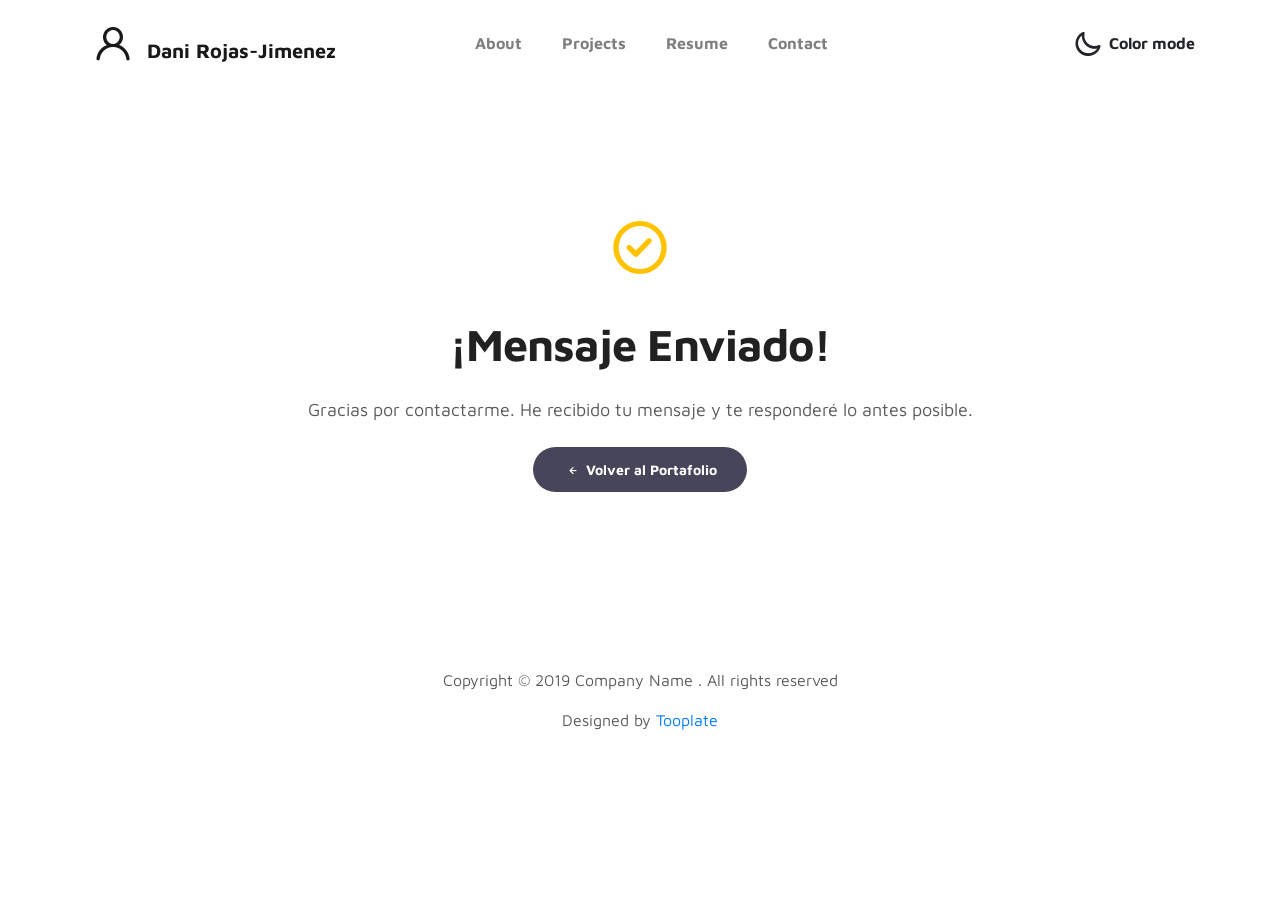
==== commit 0aa166e3: "feat:  Mejoras en el portafolio - Agregada la sección "Skills" - Reemplazado el botón "About" por "S" ====
--- a/thank-you.html
+++ b/thank-you.html
@@ -21,7 +21,7 @@
     <!-- MENU -->
     <nav class="navbar navbar-expand-sm navbar-light">
         <div class="container">
-            <a class="navbar-brand" href="index.html"><i class='uil uil-user'></i> Leonel Dipre Lantigua</a>
+            <a class="navbar-brand" href="index.html"><i class='uil uil-user'></i> Dani Rojas-Jimenez</a>
 
             <button class="navbar-toggler" type="button" data-toggle="collapse" data-target="#navbarNav" aria-controls="navbarNav" aria-expanded="false"
                 aria-label="Toggle navigation">
--- a/css/tooplate-style.css
+++ b/css/tooplate-style.css
@@ -550,5 +550,17 @@
 body.dark-mode .portfolio .overlay {
     background: rgba(30, 30, 30, 0.85);
 }
-
-
+/*Skills_Section*/
+.skills-section.dark-mode {
+  background: #18191A !important;
+}
+.skills-section.dark-mode .skill-card {
+  background: #23272F !important;
+}
+.skills-section.dark-mode h2,
+.skills-section.dark-mode h5 {
+  color: #fff !important;
+}
+.skills-section.dark-mode p {
+  color: #bbb !important;
+}
